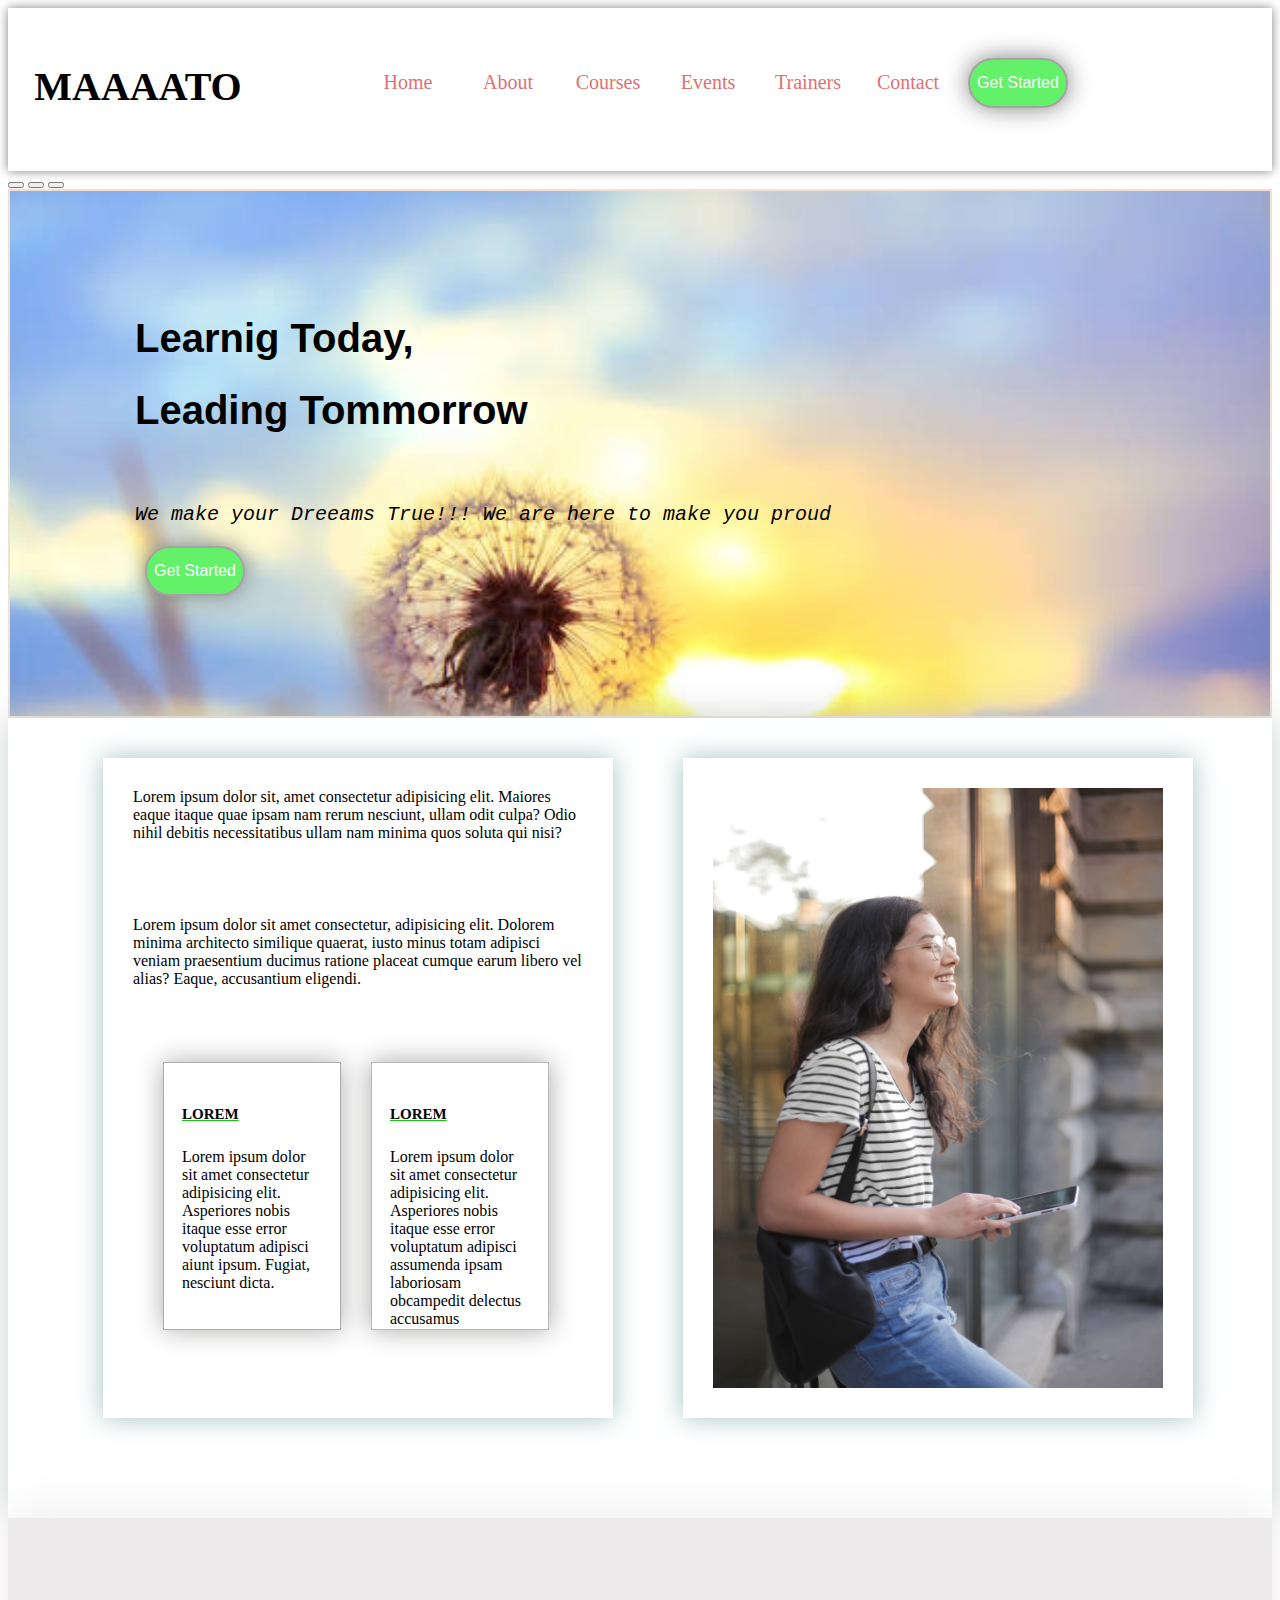
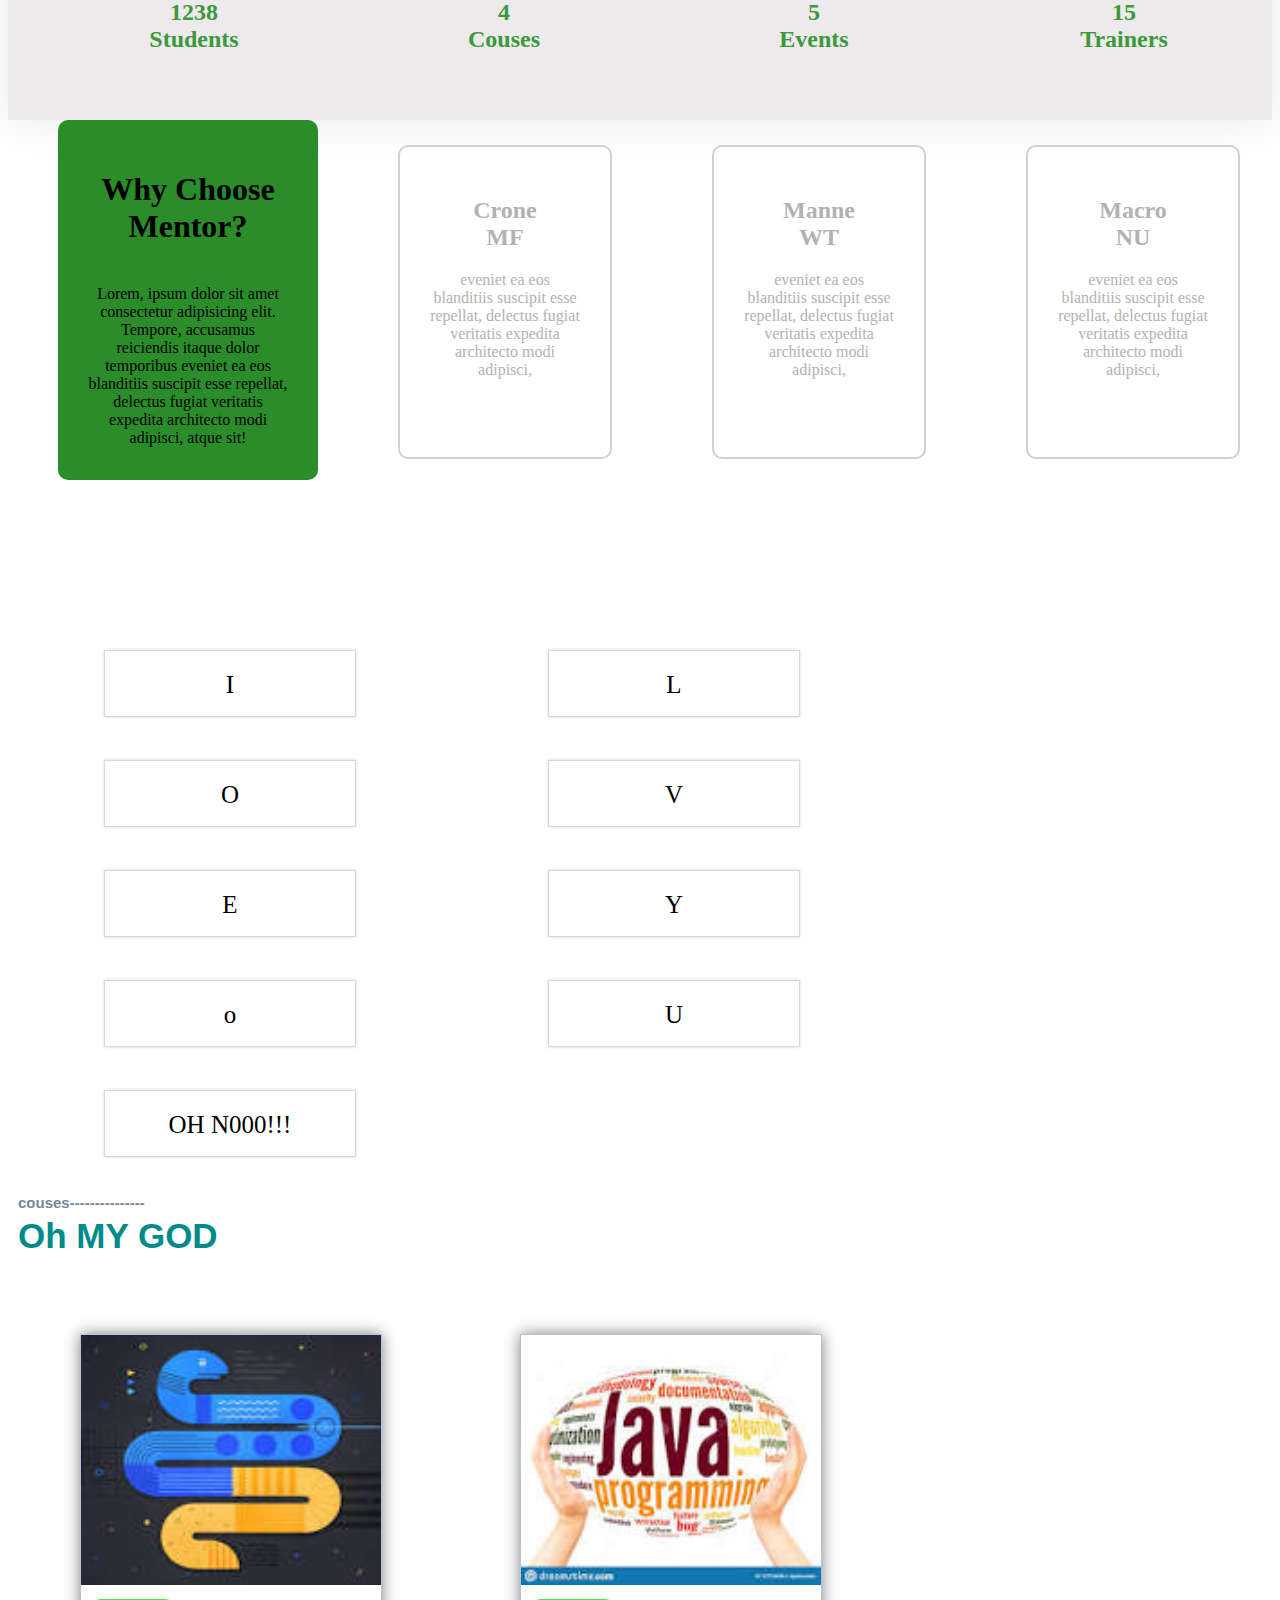
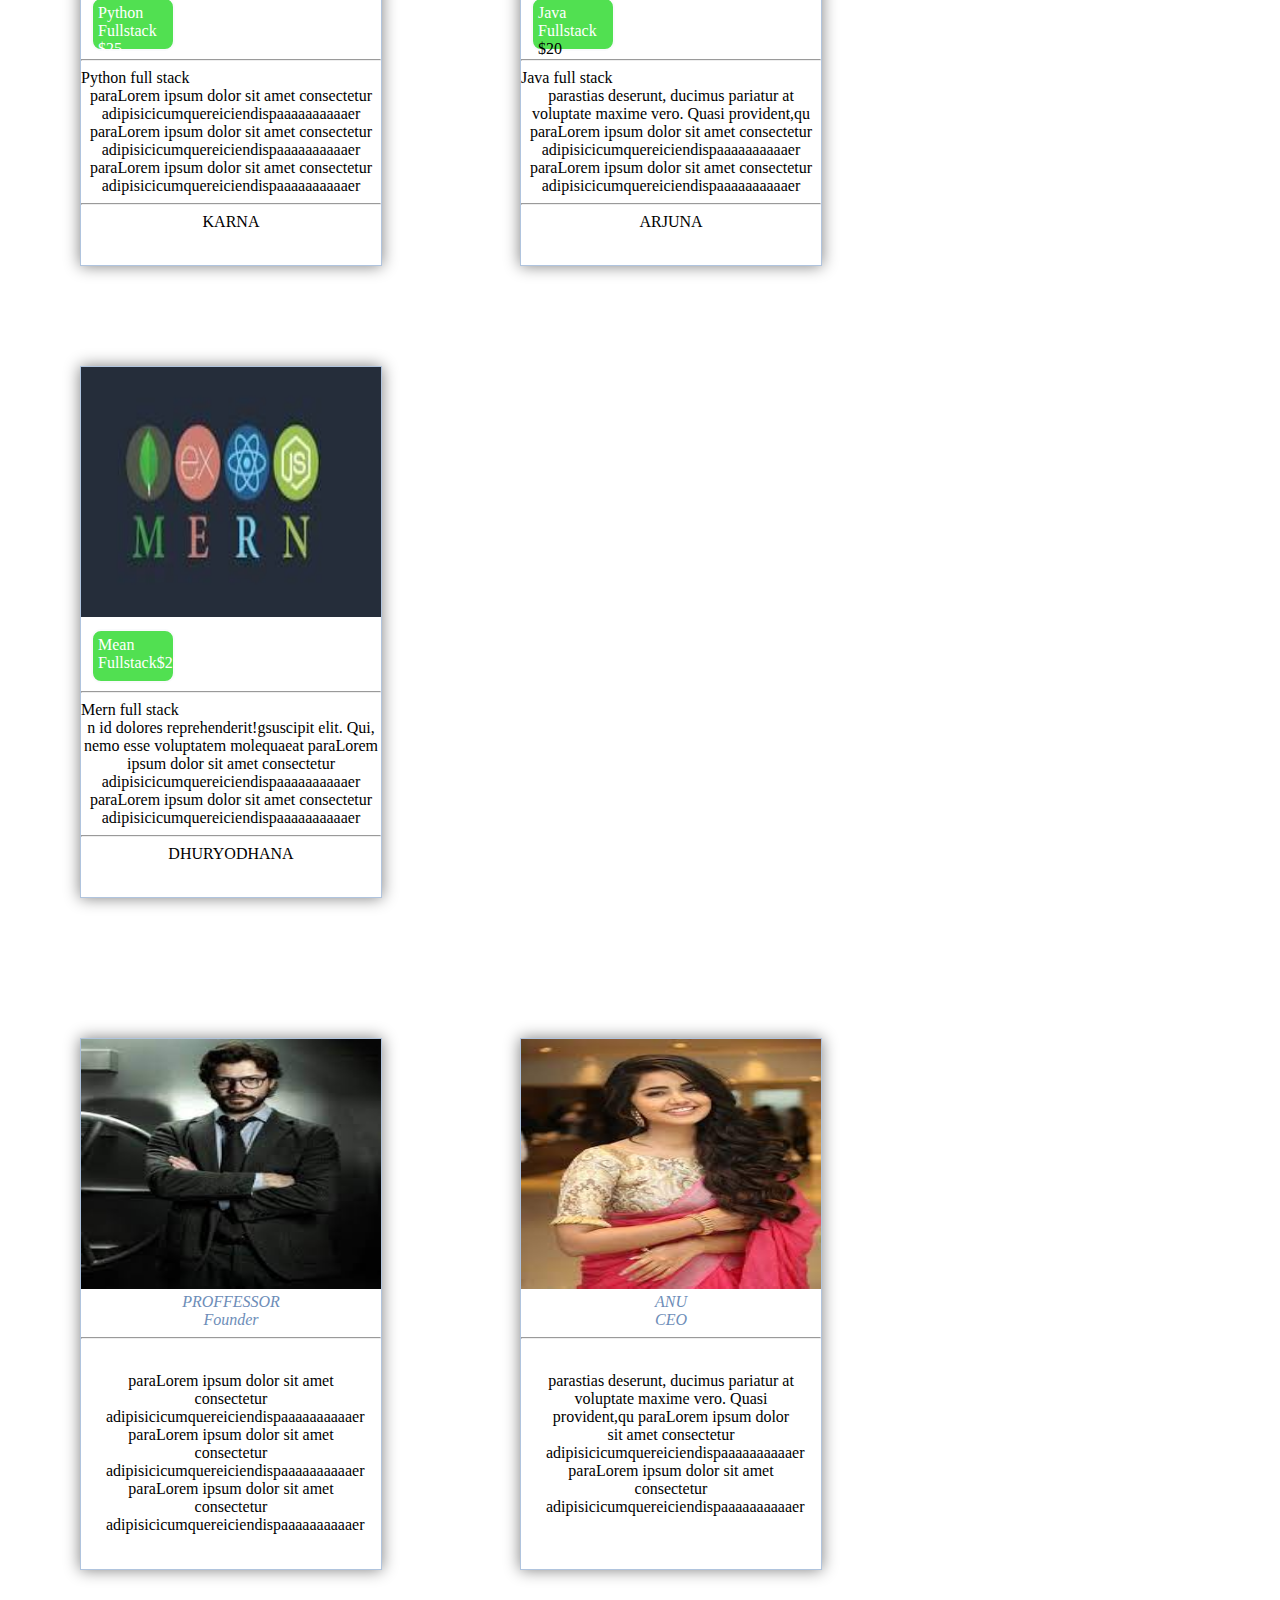
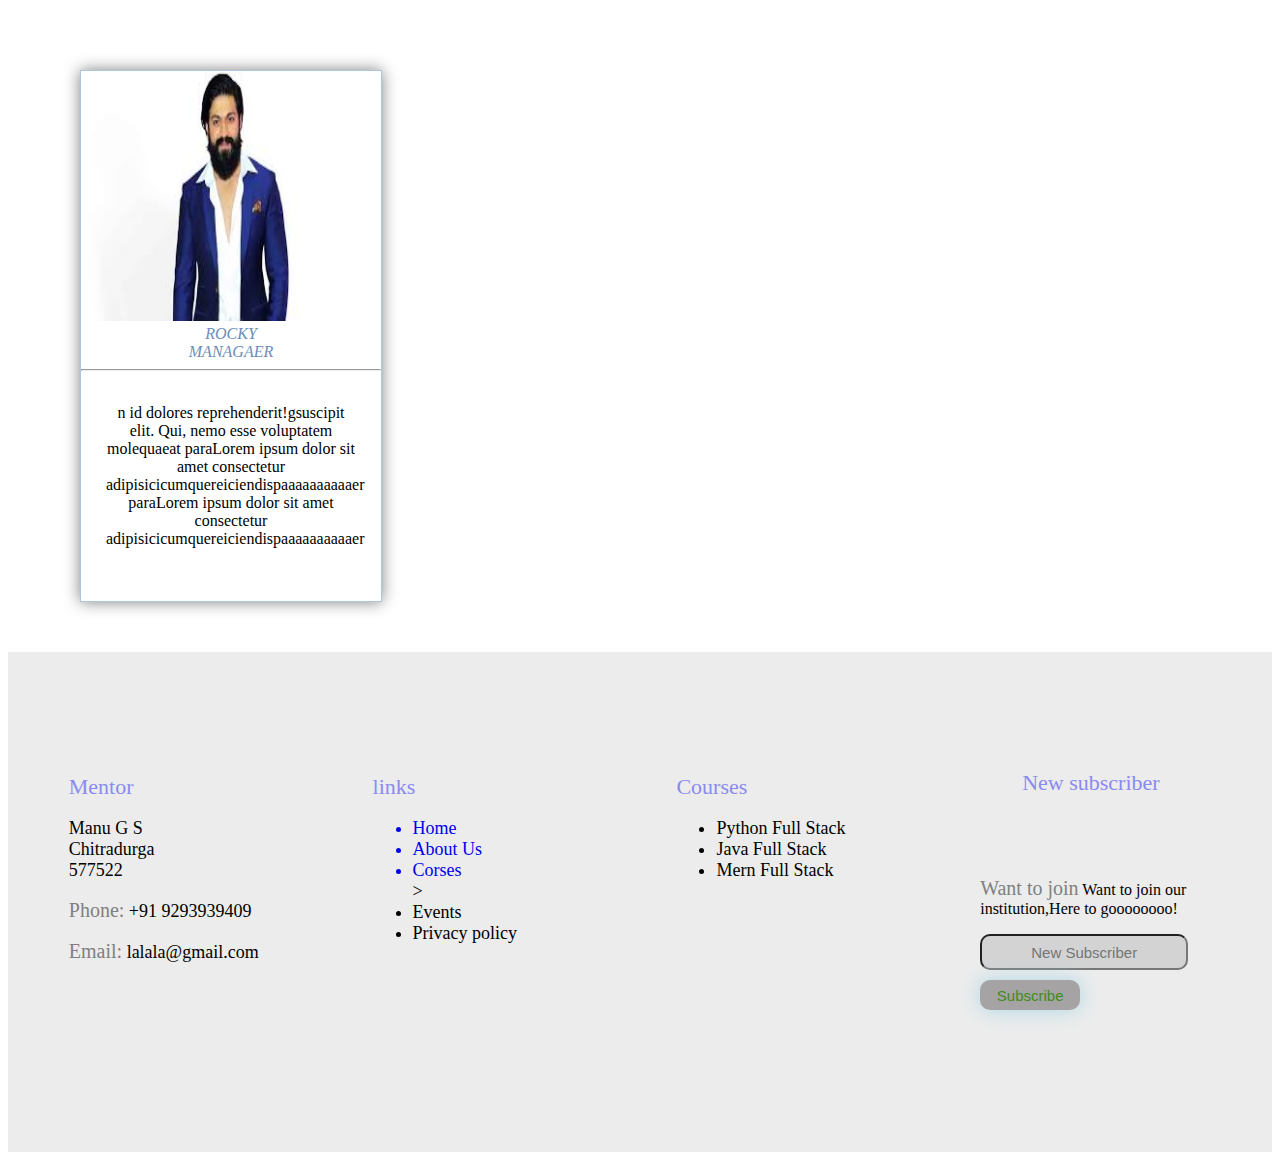
==== index.html @ 0a64e447 "first commit" ====
<!DOCTYPE html>
<html lang="en">

<head>
    <meta charset="UTF-8">
    <meta http-equiv="X-UA-Compatible" content="IE=edge">
    <meta name="viewport" content="width=device-width, initial-scale=1.0">
    <title>MAAATO !!!!</title>
    <link rel="stylesheet" href="maato.css">

    

</head>

<body>

    <div id="nav11">
        <div class="navhe">
            <h1 id="h11">MAAAATO</h1>
            <ul class="navb">
                <a href="index.html" style="text-decoration: none;">
                    <li id="nave">Home</li>
                </a>
                <a href="about.html" style="text-decoration: none;">
                    <li id="nave">About</li>
                </a>
                <a href="course.html" style="text-decoration: none;">
                    <li id="nave">Courses</li>
                </a>
                <a href="Events.html" style="text-decoration: none;">
                    <li id="nave">Events</li>
                </a>
                <a href="profe.html" style="text-decoration: none;">
                    <li id="nave">Trainers</li>
                </a>


                <a href="contact.html" style="text-decoration: none;">
                    <li id="nave">Contact</li>
                </a>
                <a href="about.html" style="text-decoration: none;"><button id="navbt">Get Started</button></a>
            </ul>
        </div>
    </div>



    <div id="carouselExampleCaptions" class="carousel slide" data-bs-ride="carousel">
        <div class="carousel-indicators">
            <button type="button" data-bs-target="#carouselExampleCaptions" data-bs-slide-to="0" class="active"
                aria-current="true" aria-label="Slide 1"></button>
            <button type="button" data-bs-target="#carouselExampleCaptions" data-bs-slide-to="1"
                aria-label="Slide 2"></button>
            <button type="button" data-bs-target="#carouselExampleCaptions" data-bs-slide-to="2"
                aria-label="Slide 3"></button>
        </div>
       







    <div id="bpp">
        <div id="bppe">
            <h1 id="bp">Learnig Today,</h1>
            <h1 id="bp">Leading Tommorrow</h1>
            <p id="bp1">We make your Dreeams True!!! We are here to make you proud</p>
            <a href="profe.html" style="text-decoration: none;"><button id="navbt">Get Started</button></a>
        </div>
    </div>





    <div id="imp">
        <div id="ele">

            <div id="impp">Lorem ipsum dolor sit, amet consectetur adipisicing elit. Maiores eaque itaque quae ipsam nam
                rerum
                nesciunt, ullam odit culpa? Odio nihil debitis necessitatibus ullam nam minima quos soluta qui nisi?
                <p>Lorem ipsum dolor sit amet consectetur, adipisicing elit. Dolorem minima architecto similique
                    quaerat,
                    iusto
                    minus totam adipisci veniam praesentium ducimus ratione placeat cumque earum libero vel alias?
                    Eaque,
                    accusantium eligendi.</p>

                <div id="imppp1">
                    <h5>LOREM</h5>
                    Lorem ipsum dolor sit amet consectetur adipisicing elit. Asperiores nobis itaque esse error
                    voluptatum
                    adipisci aiunt
                    ipsum. Fugiat, nesciunt dicta.
                </div>
                <div id="imppp2">
                    <h5>LOREM</h5>
                    Lorem ipsum dolor sit amet consectetur adipisicing elit. Asperiores nobis itaque esse error
                    voluptatum
                    adipisci assumenda ipsam laboriosam obcampedit delectus accusamus
                </div>
            </div>
            <div>

                <img src="./pexels-andrea-piacquadio-3807742.jpg" alt="" id="impi">
            </div>
        </div>
    </div>

    <div id="stu">

        <div id="studiv">
            <h2 id="stu1"> 1238 <br> Students</h2>
        </div>
        <div id="studiv">
            <h2 id="stu1">4 <br> Couses</h2>
        </div>
        <div id="studiv">
            <h2 id="stu1"> 5 <br> Events</h2>
        </div>
        <div id="studiv">
            <h2 id="stu1"> 15 <br> Trainers</h2>
        </div>
    </div>

    <div id="me1">
        <div id="me21">
            <h1>Why Choose Mentor?</h1><br>Lorem, ipsum dolor sit amet consectetur adipisicing elit. Tempore, accusamus
            reiciendis itaque dolor temporibus eveniet ea eos blanditiis suscipit esse repellat, delectus fugiat
            veritatis expedita architecto modi adipisci, atque sit!
        </div>
        <div id="me2">
            <h2>Crone <br> MF</h2>
            <p>eveniet ea eos blanditiis suscipit esse repellat, delectus fugiat
                veritatis expedita architecto modi adipisci, </p>
        </div>
        <div id="me2">
            <h2>Manne <br> WT</h2>
            <p>eveniet ea eos blanditiis suscipit esse repellat, delectus fugiat
                veritatis expedita architecto modi adipisci, </p>
        </div>
        <div id="me2">
            <h2>Macro <br> NU</h2>
            <p>eveniet ea eos blanditiis suscipit esse repellat, delectus fugiat
                veritatis expedita architecto modi adipisci, </p>
        </div>
    </div>
    <div id="bl">
        <div id="bl1">I</div>
        <div id="bl1">L</div>
        <div id="bl1">O</div>
        <div id="bl1">V</div>
        <div id="bl1">E</div>
        <div id="bl1">Y</div>
        <div id="bl1">o</div>
        <div id="bl1">U</div>
        <div id="bl1">OH N000!!!</div>
    </div>

    <div>
        <div id="cont">
            <div id="cre">
                <div id="cr1">
                    <h4>couses---------------</h4>
                    <h2 id="crh">Oh MY GOD</h2>
                </div>
            </div>
        </div>
        <div id="con">
            <div id="con1"> <img id="cni" src="./python.jpg" alt="">

                <div id="cona">Python Fullstack <span style="text-align: right;">$25</span></div>
                <hr>
                <div style="text-align: left;">Python full stack</div>
                <div style="text-align: center;">paraLorem ipsum dolor sit amet consectetur
                    adipisicicumquereiciendispaaaaaaaaaaer
                    paraLorem ipsum dolor sit amet consectetur adipisicicumquereiciendispaaaaaaaaaaer
                    paraLorem ipsum dolor sit amet consectetur adipisicicumquereiciendispaaaaaaaaaaer
                </div>
                <hr>
                <div id="ohm">KARNA</div>
            </div>
            <div id="con1"><img id="cni" src="./java.jpg" alt="">

                <div id="cona" >Java Fullstack <span style="color: black;text-align: right;">$20 </span></div>
                <hr>
                <div style="text-align: left;">Java full stack</div>
                <div style="text-align: center;">parastias deserunt, ducimus pariatur at voluptate maxime vero. Quasi
                    provident,qu
                    paraLorem ipsum dolor sit amet consectetur adipisicicumquereiciendispaaaaaaaaaaer
                    paraLorem ipsum dolor sit amet consectetur adipisicicumquereiciendispaaaaaaaaaaer
                </div>
                <hr>
                <div id="ohm">ARJUNA</div>
            </div>
            <div id="con1"><img id="cni" src="./mern.jpg" alt="">

                <div id="cona">Mean Fullstack<span>$25</span></div>
                <hr>
                <div style="text-align: left;">Mern full stack</div>
                <div style="text-align: center;">n id dolores reprehenderit!gsuscipit elit. Qui, nemo esse voluptatem
                    molequaeat
                    paraLorem ipsum dolor sit amet consectetur adipisicicumquereiciendispaaaaaaaaaaer
                    paraLorem ipsum dolor sit amet consectetur adipisicicumquereiciendispaaaaaaaaaaer
                    <hr>
                    <div id="ohm">DHURYODHANA</div>

                </div>
            </div>
        </div>
    </div>

    <!-- lecturer -->


    <div id="con">
        <div id="con1"> <img id="lhl" src="./prof1.jpg" alt="">



            <div id="lec1">PROFFESSOR <br>Founder</div>
            <hr>
            <div style="text-align: center;padding: 25px;">paraLorem ipsum dolor sit amet consectetur
                adipisicicumquereiciendispaaaaaaaaaaer
                paraLorem ipsum dolor sit amet consectetur adipisicicumquereiciendispaaaaaaaaaaer
                paraLorem ipsum dolor sit amet consectetur adipisicicumquereiciendispaaaaaaaaaaer
            </div>


        </div>
        <div id="con1"><img id="lhl" src="./prof2.jpg" alt="">



            <div id="lec1">ANU<br>CEO</div>
            <hr>
            <div style="text-align: center;padding: 25px;">parastias deserunt, ducimus pariatur at voluptate maxime
                vero.
                Quasi provident,qu
                paraLorem ipsum dolor sit amet consectetur adipisicicumquereiciendispaaaaaaaaaaer
                paraLorem ipsum dolor sit amet consectetur adipisicicumquereiciendispaaaaaaaaaaer
            </div>


        </div>
        <div id="con1"><img id="lhl" src="./prof3.jpg" alt="">


            <div id="lec1">ROCKY<br>MANAGAER</div>
            <hr>
            <div style="text-align: center;padding: 25px;">n id dolores reprehenderit!gsuscipit elit. Qui, nemo esse
                voluptatem molequaeat
                paraLorem ipsum dolor sit amet consectetur adipisicicumquereiciendispaaaaaaaaaaer
                paraLorem ipsum dolor sit amet consectetur adipisicicumquereiciendispaaaaaaaaaaer



            </div>
        </div>
    </div>
    </div>
    </div>



    <div id="info">
        <div id="inf">Mentor
            <p id="man">Manu G S <br>Chitradurga <br>577522</p>
            <p id="man"><span id="cii">Phone:</span> +91 9293939409</p>
            <p id="man"><span id="cii">Email:</span> lalala@gmail.com</p>
        </div>
        <div id="inf">links
            <ul id="man">
                <a href="index.html" style="text-decoration: none;">
                <li>Home</li></a>
                <a href="about.html" style="text-decoration: none;">
                    <li>About Us</li>
                </a>

                <a href="course.html" style="text-decoration: none;">
                    <li>Corses</li>
                </a>
                <a href="Events.html" style="text-decoration: none;"></a>><li>Events</li></a>
                <li>Privacy policy</li>
            </ul>
        </div>
        <div id="inf">Courses
            <ul id="man">
                <li>
                    Python Full Stack </li>
                <li>Java Full Stack</li>
                <li>Mern Full Stack</li>
            </ul>
        </div>
        <div id="infff">
            <p id="infj"> New subscriber
            <p><span id="cii">Want to join</span> Want to join our institution,Here to goooooooo!</p>
            <div><input type="text" name="Subscriber" id="Subscriber" placeholder="New Subscriber"> <a href="profe.html"
                    style="text-decoration: none;"><button id="sut">Subscribe</button></a></div>
            </p>
        </div>

    </div>
 
</body>

</html>
---- maato.css ----
.navhe{
    
    box-shadow:0px 0px 10px gray;
    display: flex;
    flex-wrap: wrap;
}

#h11{
    height: 0px;
    width: 260px;
    text-align: center;
    font-size: 40px;
    margin-top:55px;
}
.navb{

    margin: 50px 50px 50px 50px;
    display: flex;
    flex-wrap: wrap;
}

#nave{
    margin-top: 10px;
    height: 50px;
    width: 100px;
    text-align: center;
    font-size: 20px;
    padding-top: 3px;
    color:rgb(224, 113, 113);
    margin-left: 0px;
    list-style: none;
    transition: 2s ease-in-out;
}
#nave:hover{
    color: rgb(95, 168, 170);
    padding-top: 3px;
}

#navbt{
    height: 50px;
    width: 100px;
    border-radius: 25px;
    border: 2px solid rgb(165, 164, 164);
    margin-left: 10px;
    color: white;
    font-size: 16px;
    background-color: rgb(98, 241, 105);
    transition: 1s ease-in-out;
    box-shadow:0px 0px 25px gray;
}
#navbt:hover{
    color: rgb(98, 241, 105);
    background-color: white;
}                 

#bpp{
    background-image: url("./nature7.jpg");
    background-repeat: no-repeat ;
    background-size: cover;
    border:2px solid rgb(240, 225, 212);
    
    

}
#bppe{
    height: 400px;
    width: 1100px;
    margin: 125px 0px 0px 125px;
}
#bp{
   width: 400px; 
 
font-size: 40px;
font-family: -apple-system, BlinkMacSystemFont, 'Segoe UI', Roboto, Oxygen, Ubuntu, Cantarell, 'Open Sans', 'Helvetica Neue', sans-serif;
}
#bp1{ 

 font-size: 20px;
margin-top:70px;
font-family: 'Courier New', Courier, monospace;
font-style: oblique;
}

  #imp{
    height: 800px;
    width: 1320;
    display: flex;
    flex-wrap: wrap;
    border: 1px lightseagreen;
    box-shadow: 0px 0px 35px rgb(201, 209, 204);
} 
#ele{
    padding:40px;
    display: flex;
    flex-wrap: wrap;
    justify-content: space-evenly;
}
 #impp{
     margin-left:55px;
     padding: 30px;
width: 450px;
height: 600px;
border: rgb0px,0px,25px;
box-shadow:0px 0px 25px rgb(160, 197, 195);
display: flex;
flex-wrap: wrap;


}
#impi{
    margin-left: 70px;   
    box-shadow:0px 0px 25px lightseagreen;
width: 450px;
height: 600px;
padding: 30px;
box-shadow:0px 0px 25px rgb(160, 197, 195);
}
#imppp1{
    height: 230px;
    width: 140px;
    margin-left: 30px;
    padding: 18px;
    border: 1px solid rgb(172, 172, 171);
    box-shadow: 0px 0px 25px rgb(173, 173, 172);
}
#imppp2{
    height: 230px;
    width: 140px;
    margin-left: 30px;
    padding: 18px;
    border: 1px solid rgb(184, 184, 182);
    box-shadow: 0px 0px 25px rgb(168, 168, 167);
}
h5{
    text-decoration: rgb(22, 196, 22) underline;
    transition: 1s ease-in-out;
    font-size: 15px;
}
h5:hover{
    color: rgb(233, 79, 79);
    text-decoration: rgb(22, 196, 22) underline;
    font-size: 15px;
} 

#stu{
border: 2px solid yellowgreen;
border: 1px solid  rgb(236, 234, 234);
box-shadow: 0px 0px 50px rgb(236, 234, 234);
background-color: rgb(236, 234, 234);
display: flex;
flex-wrap: wrap;
}
#stu1{
    margin: 80px 50px 20px 110px;
    color: rgb(60, 153, 60);
    height: 100px;
    width: 150px;
    padding: 0px;
    text-align: center;
}
  
#me1{

height: 504px;
width: 1320px;
display: flex;
flex-wrap: wrap;
}

#me2{
border:2px solid rgb(212, 208, 208);
color: rgb(179, 178, 178);
text-align: center;
margin:25px 20px 20px  80px;
padding: 30px;
height: 250px;
width: 150px;
border-radius: 10px;
transition: 1s ease-in-out;
}
#me21{

    background-color: rgb(42, 141, 42);

text-align: center;
margin-left:50px;
padding: 30px;
height: 300px;
width: 200px;
border-radius: 10px;
transition: 1s ease-in-out;
}#me2:hover{
    color: rgb(80, 79, 79);
    border: 2px solid grey;
}

#me21:hover{
    background-color: rgb(116, 231, 116);
    color: rgb(80, 79, 79);
} 
#bl
{

    display: flex;
    flex-wrap: wrap;
    
}
#bl1{
    margin: 26px 96px 17px 96px;
    height: 45px;
    width: 250px; 
    font-size: 25px;
    text-align: center;
    padding-top: 20px;
    border:1px solid rgb(217, 215, 218);
    box-shadow: 0px 0px 3px rgb(217, 215, 218) ;
}
#bl1:hover{
    border: 1px solid rgb(50, 122, 68);
    color: rgb(50, 122, 68);
}

 #cr1{

margin:10px 75px -12px 10px;
font-size: 15px;
color: lightslategray;
font-family: sans-serif;

 }
 
 #crh{

color: darkcyan;
margin: -15px 0px 0px 0px;
font-size: 35px;
font-family: 'Trebuchet MS', 'Lucida Sans Unicode', 'Lucida Grande', 'Lucida Sans', Arial, sans-serif;
 }
#cont{
    display: flex;
    flex-wrap: wrap;
}

#con{

display: flex;
flex-wrap: wrap;
margin-top: 40px;

}
#con1{
border: 1px solid lightsteelblue;
height: 530px;
width: 300px;
margin:50px 66px 50px 72px;
box-shadow: 0px 0px 15px gray;
}
#cni{
    height: 250px;
    width: 300px;
}
#cona{
    height: 40px;
    width: 70px;
    border: 2px solid rgb(250, 250, 252);
    margin:8px 10px 0px 10px;
    background-color: rgb(81, 224, 81);
    color: white;
    padding: 5px;
    border-radius: 10px;
}
#ohm{
    text-align: center;

}

#lhl{
    height: 250px;
    width: 300px;
}
#lec1{
    text-align: center;
    font-style: oblique;
    color: rgb(109, 141, 184);
} 

#info{
height: 500px;
width: 100%;
display: flex;
flex-wrap: wrap;
justify-content: space-evenly;
align-items: center;
background-color: rgb(236, 236, 236);
}
#inf{
    height: 250px;
    width: 200px;
    font-size: 22px;
    text-align: left;
    color:rgb(138, 138, 240) ;
margin:46px 13px 51px 12px;
padding: 30px;
}
#cii{
    color: gray;
    font-size: 20px;
    text-align: center;
}
#infff{

 height: 200px;
    width: 230px;

margin:46px 13px 51px 12px;
padding: 30px;} 
#man{
    color: black;
    font-size: 18px;
}
#Subscriber{
    font-size: 15px;
    height: 30px;
    width: 200px;
    background-color: lightgrey;

    border-radius: 10px;
    text-align: center;

}
#sut{margin-top: 10px;
    font-size: 15px;
    height: 30px;
    width: 100px;
    color: rgb(63, 139, 33);
    border: none;

    background-color: rgb(165, 163, 163);
    border-radius: 10px;
    box-shadow: 0px 0px 20px lightblue; 
}
#sut:hover{
    color: white;
    border: none;
    background-color: lime;
    
}
#infj{
    font-size: 22px;
    text-align: left;
    color:rgb(138, 138, 240) ;
margin:-59px 13px 51px 12px;
padding: 30px;
}
#emd{
    color: gray;
    margin: 36px 199px 19px 155px;
    text-align: center;
    padding: 10px;
    border-radius: 5px;
    border: 1px solid gray;
    box-shadow:0px 0px 5px gray;
}
#pass{
    color: gray;
    margin: 5px 199px 19px 155px;
    text-align: center;
    padding: 10px;
    border-radius: 5px;
    border: 1px solid gray;
    box-shadow:0px 0px 5px gray;

}
#formdiv{
    width: 560px;
    margin:100px 34px 62px 396px;
    border: 1px solid gray;
    border-radius: 30px;
    padding :30px;
    box-shadow: 0px 0px 15px gray;
    text-align: center;
    
}
#log{
    text-align: center;
    margin: 5px 164px 21px 164px;
    padding:8px;
    height: 40px;
    width: 170px;
    border-radius: 10px;
    background-color: rgb(129, 129, 209);
    border:1px solid rgb(83, 83, 83);
    box-shadow: 0px 0px 15px gray;
    transition: 1s ease-in-out;
}
#log:hover{
    background-color: blue;
}

#fps{
    text-align: center;
    margin-top: -15px;
    font-size: 18px;
font-weight: 200;
}

#CNA{
    text-align: center;
    margin: 12px 186px 21px 161px;
    padding:8px;
    height: 40px;
    width: 170px;
    border-radius: 10px;
    background-color: rgb(121, 207, 129);
    border:1px solid rgb(83, 83, 83);
    box-shadow: 0px 0px 15px gray; 
}
#CNA:hover{
background-color: rgb(42, 167, 52);
}
#IdN{

    margin: 50px;
    padding: 30px;
    margin: 81px 379px 30px 373px;
    border: 1px solid gray;
    border-radius: 15px;
    box-shadow:0px 0px 15px gray;

    
}
#FS{
   display: flex; 
   flex-wrap: wrap;
}
#FirName{
    color: gray;
    margin: 5px 199px 19px 155px;
    text-align: center;
    padding: 10px;
    border-radius: 5px;
    background-color: rgb(233, 232, 232);
    border: 1px solid gray;
    box-shadow:0px 0px 5px gray;
}
#SecName{
    color: gray;
    margin: 5px 199px 19px 155px;
    text-align: center;
    padding: 10px;
    background-color: rgb(233, 232, 232);
    border-radius: 5px;
    border: 1px solid gray;
    box-shadow:0px 0px 5px gray;
  
}  #Number{
    color: gray;
    margin: 5px 199px 19px 155px;
    text-align: center;
    padding: 10px;
    background-color: rgb(233, 232, 232);
    border-radius: 5px;
    border: 1px solid gray;
    box-shadow:0px 0px 5px gray;
}
#Email{
    color: gray;
    margin: 5px 199px 19px 155px;
    text-align: center;
    padding: 10px;
    background-color: rgb(233, 232, 232);
    border-radius: 5px;
    border: 1px solid gray;
    box-shadow:0px 0px 5px gray;
}
#Passwordss{
    color: gray;
    margin: 5px 199px 19px 155px;
    text-align: center;
    background-color: rgb(233, 232, 232);
    padding: 10px;
    border-radius: 5px;
    border: 1px solid gray;
    box-shadow:0px 0px 5px gray;  
}
#Event{
    background-color: rgb(207, 224, 230);
    margin: 40px;
    display: flex;
    flex-wrap: wrap;
    box-shadow:0px 0px 20px rgb(216, 224, 226);
}

#Eve{
    margin: 15px 74px 64px 51px;
    height: 300px;
    width: 480px;
    box-shadow: 0px 0px 10px gray;
    transition:2s ease-in-out;
}
#Eve:hover{
    margin: 15px 74px 64px 51px;
    height: 330px;
    width: 500px;
    box-shadow: 0px 0px 10px gray;
}
#Evep{
    height: 200px;
    width: 100px;
    text-align: center;
    border: 1px solid gray;
    margin: -167px 50px 0px 249px;
    background-color: rgb(192, 235, 129);
    border-radius: 15px;
}


/* @media(max_width>=600px){
    body
} */
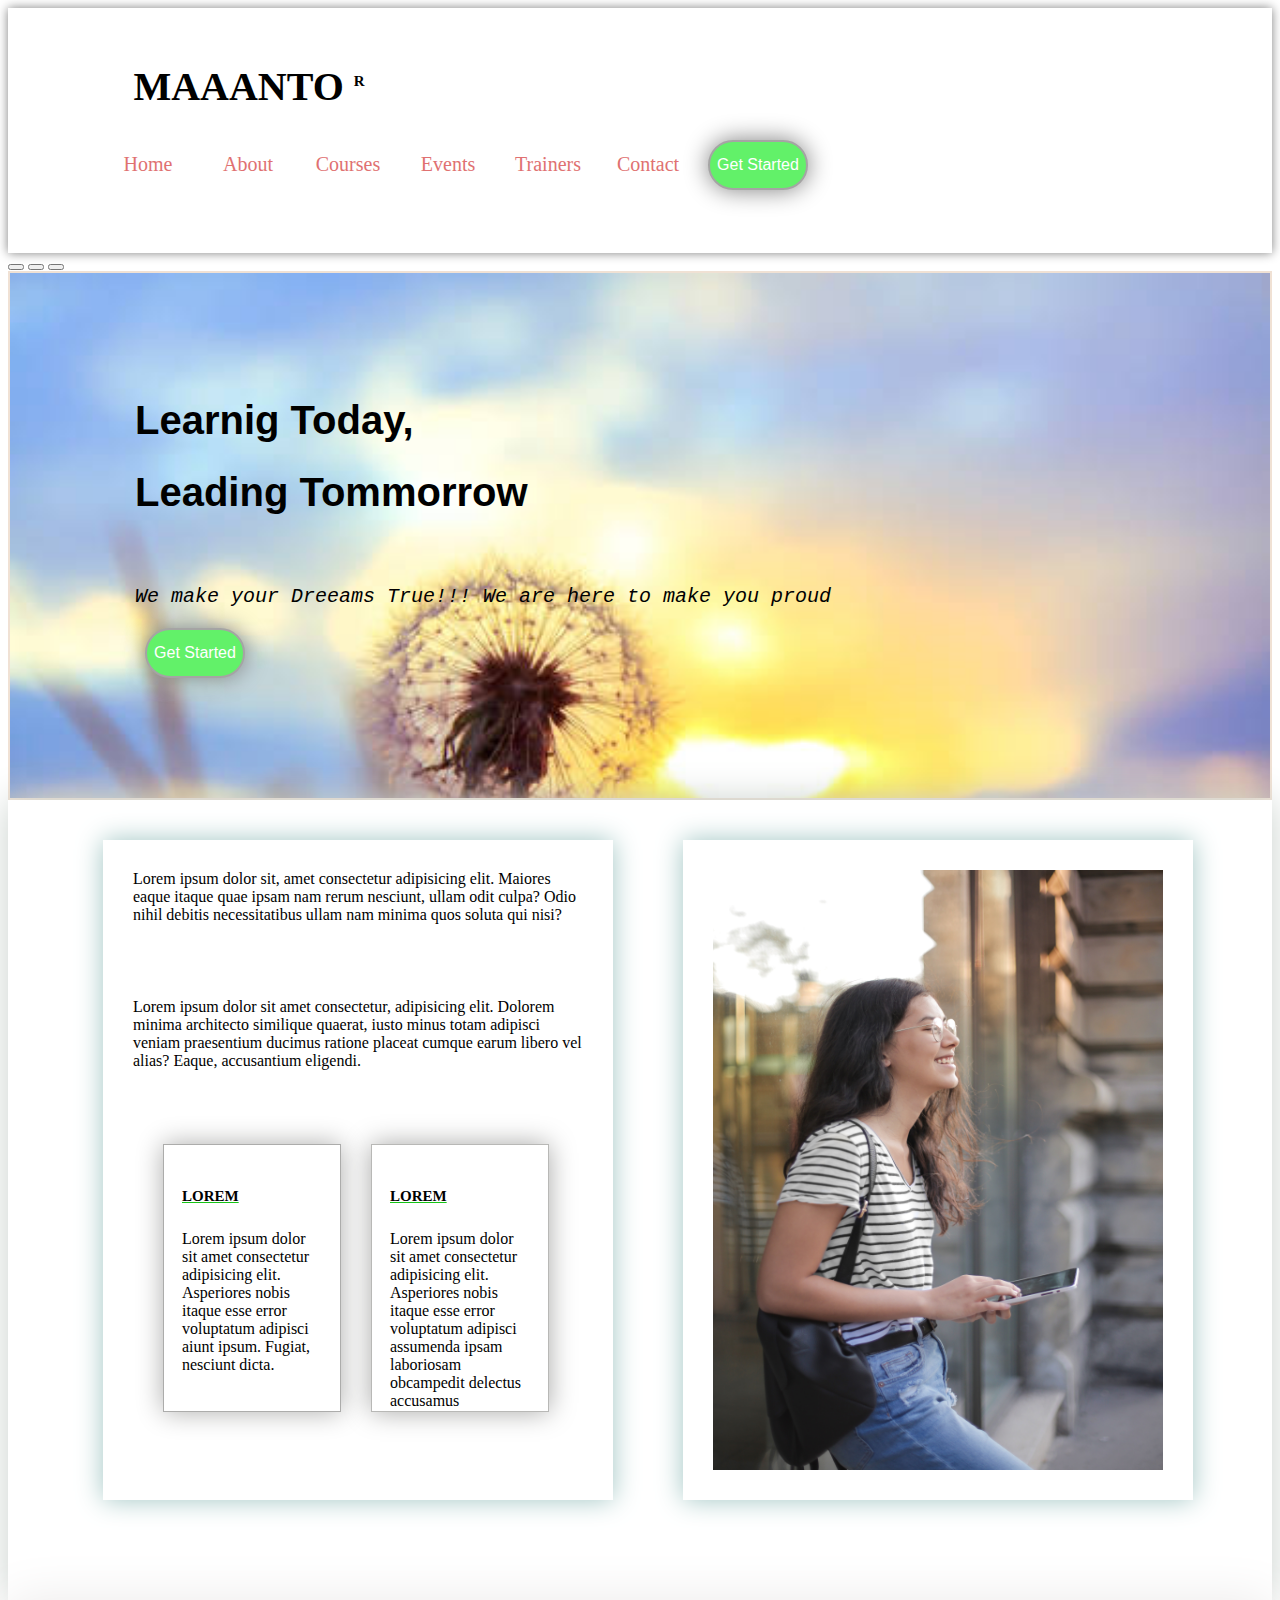
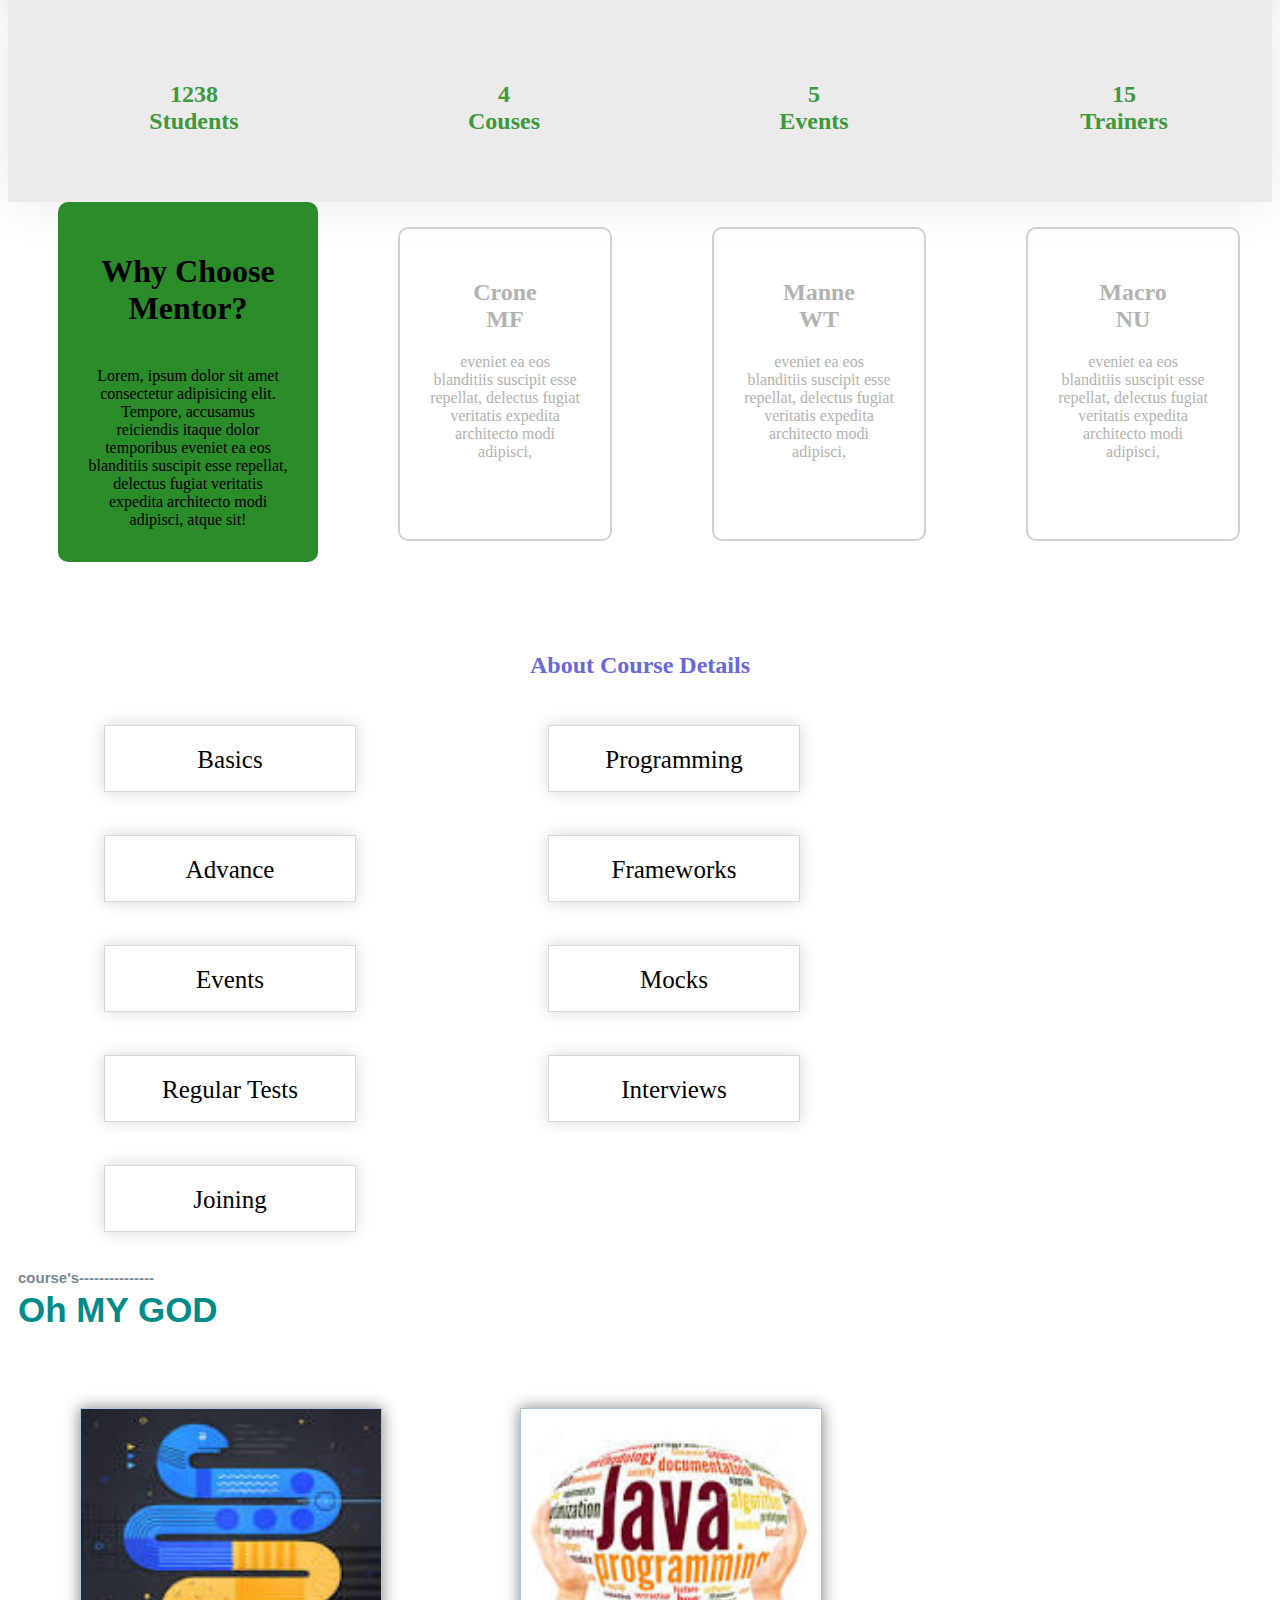
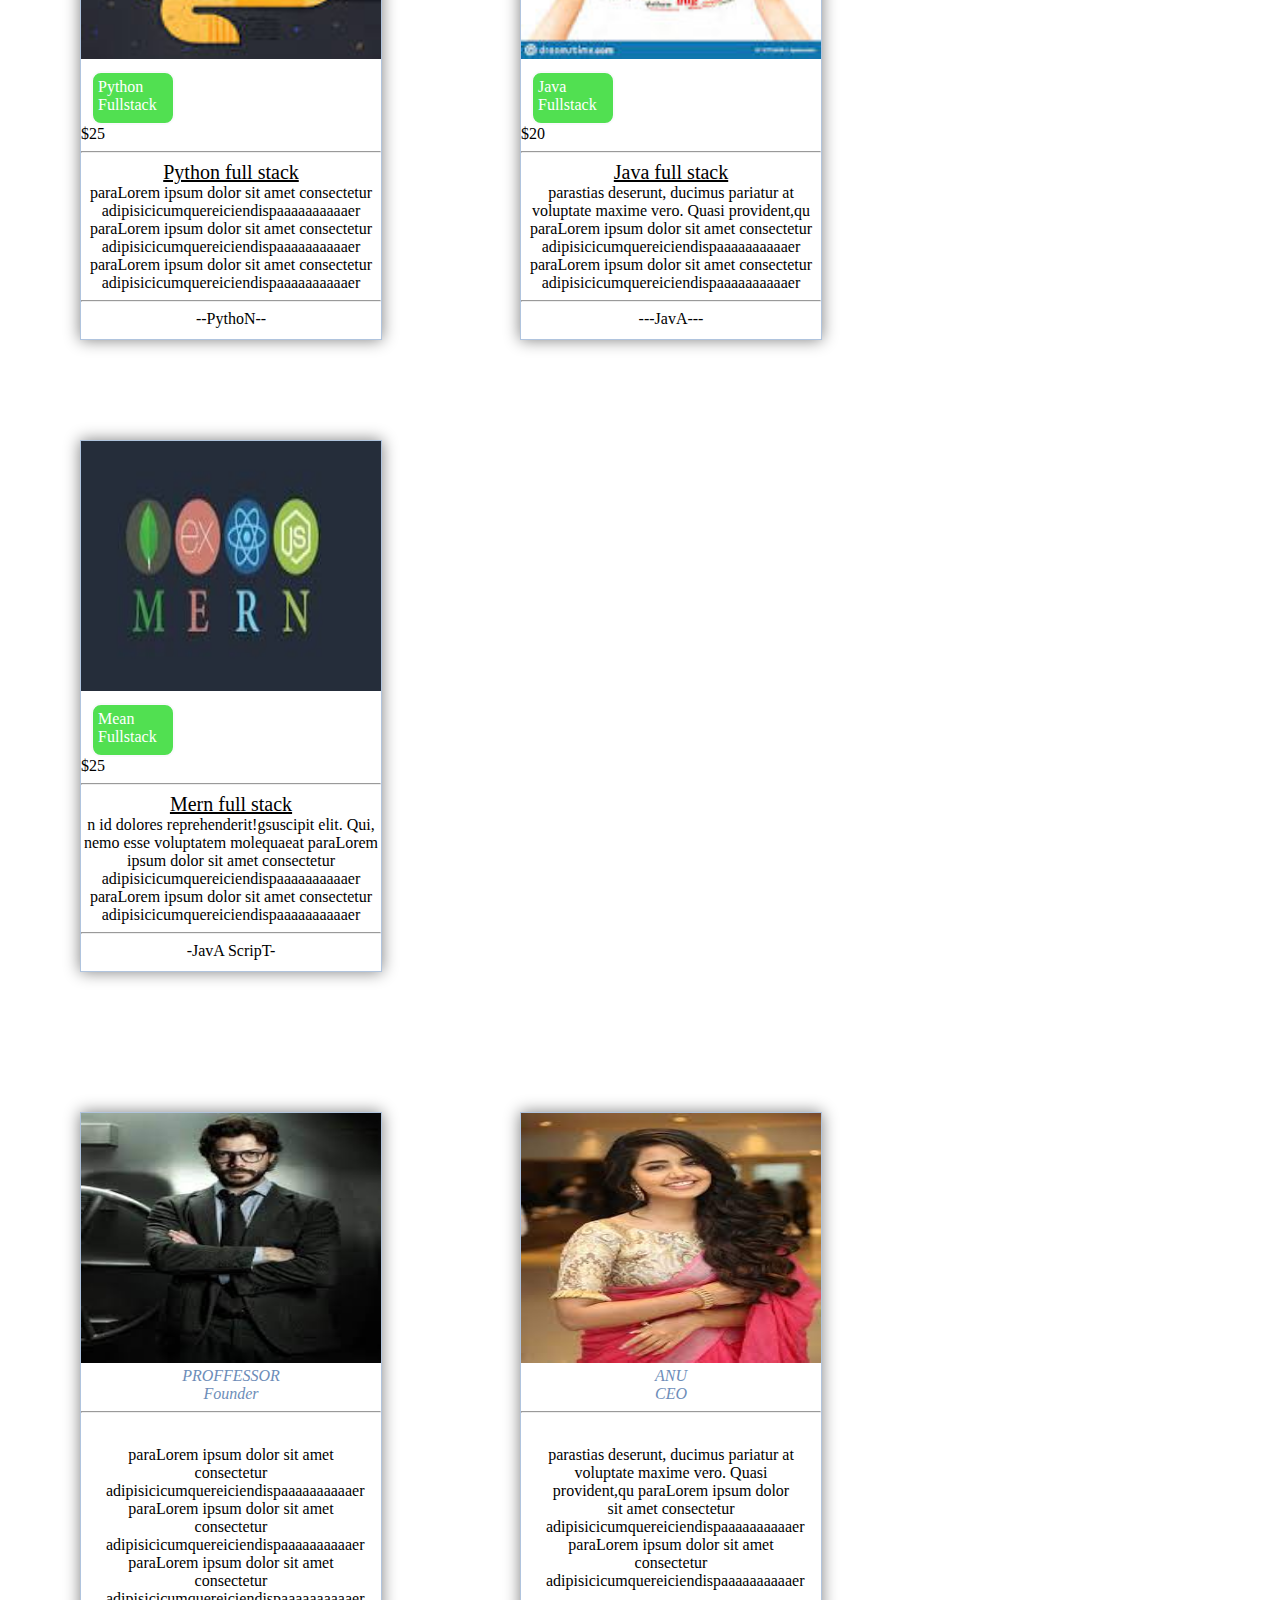
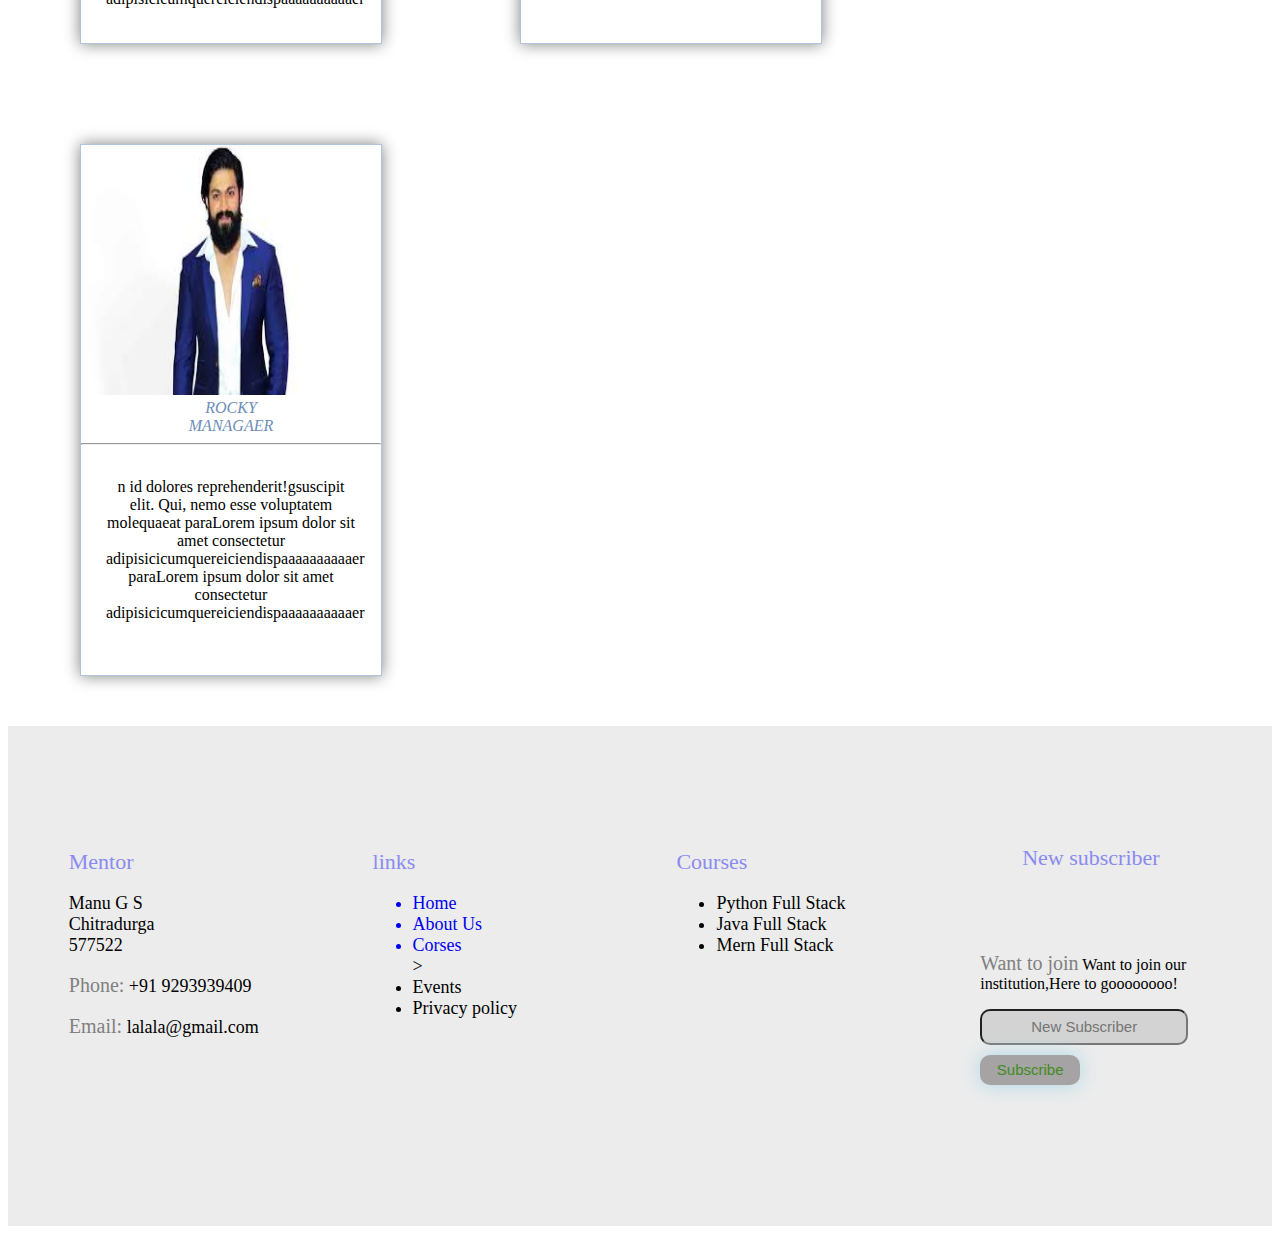
==== commit a1db2466: "JUST ONE MORE COMMIT" ====
--- a/index.html
+++ b/index.html
@@ -1,22 +1,16 @@
 <!DOCTYPE html>
 <html lang="en">
-
 <head>
     <meta charset="UTF-8">
     <meta http-equiv="X-UA-Compatible" content="IE=edge">
     <meta name="viewport" content="width=device-width, initial-scale=1.0">
-    <title>MAAATO !!!!</title>
+    <title>MAAANTO !!!!</title>
     <link rel="stylesheet" href="maato.css">
-
-    
-
 </head>
-
 <body>
-
-    <div id="nav11">
+<div id="nav11">
         <div class="navhe">
-            <h1 id="h11">MAAAATO</h1>
+            <h1 id="h11">MAAANTO <sup style="font-size: 15px;">R</sup></h1>
             <ul class="navb">
                 <a href="index.html" style="text-decoration: none;">
                     <li id="nave">Home</li>
@@ -33,15 +27,16 @@
                 <a href="profe.html" style="text-decoration: none;">
                     <li id="nave">Trainers</li>
                 </a>
-
-
                 <a href="contact.html" style="text-decoration: none;">
                     <li id="nave">Contact</li>
                 </a>
-                <a href="about.html" style="text-decoration: none;"><button id="navbt">Get Started</button></a>
+                <a href="form.html" style="text-decoration: none;"><button id="navbt">Get Started</button></a>
             </ul>
         </div>
     </div>
+
+
+
 
 
 
@@ -67,7 +62,7 @@
             <h1 id="bp">Learnig Today,</h1>
             <h1 id="bp">Leading Tommorrow</h1>
             <p id="bp1">We make your Dreeams True!!! We are here to make you proud</p>
-            <a href="profe.html" style="text-decoration: none;"><button id="navbt">Get Started</button></a>
+            <a href="form.html" style="text-decoration: none;"><button id="navbt">Get Started</button></a>
         </div>
     </div>
 
@@ -108,9 +103,8 @@
             </div>
         </div>
     </div>
-
+                                                <!-- about numbers -->
     <div id="stu">
-
         <div id="studiv">
             <h2 id="stu1"> 1238 <br> Students</h2>
         </div>
@@ -147,23 +141,24 @@
                 veritatis expedita architecto modi adipisci, </p>
         </div>
     </div>
-    <div id="bl">
-        <div id="bl1">I</div>
-        <div id="bl1">L</div>
-        <div id="bl1">O</div>
-        <div id="bl1">V</div>
-        <div id="bl1">E</div>
-        <div id="bl1">Y</div>
-        <div id="bl1">o</div>
-        <div id="bl1">U</div>
-        <div id="bl1">OH N000!!!</div>
-    </div>
-
+    <h2 style="color: rgb(104, 104, 219); text-align: center;">About Course Details</h2>
+    <div id="bl">    
+        <div id="bl1">Basics</div>
+        <div id="bl1">Programming</div>
+        <div id="bl1">Advance</div>
+        <div id="bl1">Frameworks</div>
+        <div id="bl1">Events</div>
+        <div id="bl1">Mocks</div>
+        <div id="bl1">Regular Tests</div>
+        <div id="bl1">Interviews</div>
+        <div id="bl1">Joining</div>
+    </div>
+                                                    <!-- courses -->
     <div>
         <div id="cont">
             <div id="cre">
                 <div id="cr1">
-                    <h4>couses---------------</h4>
+                    <h4>course's---------------</h4>
                     <h2 id="crh">Oh MY GOD</h2>
                 </div>
             </div>
@@ -171,41 +166,41 @@
         <div id="con">
             <div id="con1"> <img id="cni" src="./python.jpg" alt="">
 
-                <div id="cona">Python Fullstack <span style="text-align: right;">$25</span></div>
-                <hr>
-                <div style="text-align: left;">Python full stack</div>
+                <div id="cona">Python Fullstack </div><span style=" color: black;text-align:right; margin-bottom: 5px;">$25</span>
+                <hr>
+                <div style="text-align: center;font-size: 20px;text-decoration: underline;">Python full stack</div>
                 <div style="text-align: center;">paraLorem ipsum dolor sit amet consectetur
                     adipisicicumquereiciendispaaaaaaaaaaer
                     paraLorem ipsum dolor sit amet consectetur adipisicicumquereiciendispaaaaaaaaaaer
                     paraLorem ipsum dolor sit amet consectetur adipisicicumquereiciendispaaaaaaaaaaer
                 </div>
                 <hr>
-                <div id="ohm">KARNA</div>
+                <div id="ohm">--PythoN--</div>
             </div>
             <div id="con1"><img id="cni" src="./java.jpg" alt="">
 
-                <div id="cona" >Java Fullstack <span style="color: black;text-align: right;">$20 </span></div>
-                <hr>
-                <div style="text-align: left;">Java full stack</div>
+                <div id="cona" >Java Fullstack </div><span style=" color: black;text-align: right;">$20 </span>
+                <hr>
+                <div style="text-align: center;font-size: 20px;text-decoration: underline;">Java full stack</div>
                 <div style="text-align: center;">parastias deserunt, ducimus pariatur at voluptate maxime vero. Quasi
                     provident,qu
                     paraLorem ipsum dolor sit amet consectetur adipisicicumquereiciendispaaaaaaaaaaer
                     paraLorem ipsum dolor sit amet consectetur adipisicicumquereiciendispaaaaaaaaaaer
                 </div>
                 <hr>
-                <div id="ohm">ARJUNA</div>
+                <div id="ohm">---JavA---</div>
             </div>
             <div id="con1"><img id="cni" src="./mern.jpg" alt="">
 
-                <div id="cona">Mean Fullstack<span>$25</span></div>
-                <hr>
-                <div style="text-align: left;">Mern full stack</div>
+                <div id="cona">Mean Fullstack</div><span  style="color: black;text-align: right;">$25</span>
+                <hr>
+                <div style="text-align: center;font-size: 20px;text-decoration: underline;">Mern full stack</div>
                 <div style="text-align: center;">n id dolores reprehenderit!gsuscipit elit. Qui, nemo esse voluptatem
                     molequaeat
                     paraLorem ipsum dolor sit amet consectetur adipisicicumquereiciendispaaaaaaaaaaer
                     paraLorem ipsum dolor sit amet consectetur adipisicicumquereiciendispaaaaaaaaaaer
                     <hr>
-                    <div id="ohm">DHURYODHANA</div>
+                    <div id="ohm">-JavA ScripT-</div>
 
                 </div>
             </div>
--- a/maato.css
+++ b/maato.css
@@ -8,7 +8,7 @@
 
 #h11{
     height: 0px;
-    width: 260px;
+    width: 482px;
     text-align: center;
     font-size: 40px;
     margin-top:55px;
@@ -162,7 +162,7 @@
   
 #me1{
 
-height: 504px;
+height: 430px;
 width: 1320px;
 display: flex;
 flex-wrap: wrap;
@@ -214,11 +214,12 @@
     text-align: center;
     padding-top: 20px;
     border:1px solid rgb(217, 215, 218);
-    box-shadow: 0px 0px 3px rgb(217, 215, 218) ;
+    box-shadow: 0px 0px 15px rgb(217, 215, 218) ;
+    transition: 1s ease-in-out;
 }
 #bl1:hover{
-    border: 1px solid rgb(50, 122, 68);
-    color: rgb(50, 122, 68);
+    border: 1px solid rgb(69, 161, 92);
+    color: rgb(55, 145, 77);
 }
 
  #cr1{
@@ -255,7 +256,9 @@
 width: 300px;
 margin:50px 66px 50px 72px;
 box-shadow: 0px 0px 15px gray;
-}
+transition: 2s ease-in-out;
+}
+
 #cni{
     height: 250px;
     width: 300px;
@@ -373,8 +376,10 @@
 
 }
 #formdiv{
+    
     width: 560px;
     margin:100px 34px 62px 396px;
+    background-color: azure;
     border: 1px solid gray;
     border-radius: 30px;
     padding :30px;
@@ -384,7 +389,7 @@
 }
 #log{
     text-align: center;
-    margin: 5px 164px 21px 164px;
+    margin: 10px 207px 28px 164px;
     padding:8px;
     height: 40px;
     width: 170px;
@@ -407,7 +412,7 @@
 
 #CNA{
     text-align: center;
-    margin: 12px 186px 21px 161px;
+    margin: 12px 195px 21px 161px;
     padding:8px;
     height: 40px;
     width: 170px;
@@ -514,7 +519,22 @@
     background-color: rgb(192, 235, 129);
     border-radius: 15px;
 }
-
+#navbt1{
+    height: 50px;
+    width: 100px;
+    border-radius: 25px;
+    border: 2px solid rgb(165, 164, 164);
+    margin-left: 200px;
+    color: white;
+    font-size: 16px;
+    background-color: rgb(45, 129, 49);
+    transition: 1s ease-in-out;
+    box-shadow:0px 0px 15px gray;
+}
+#navbt1:hover{
+    color: rgb(55, 131, 59);
+    background-color: rgb(224, 166, 166);
+}
 
 /* @media(max_width>=600px){
     body
